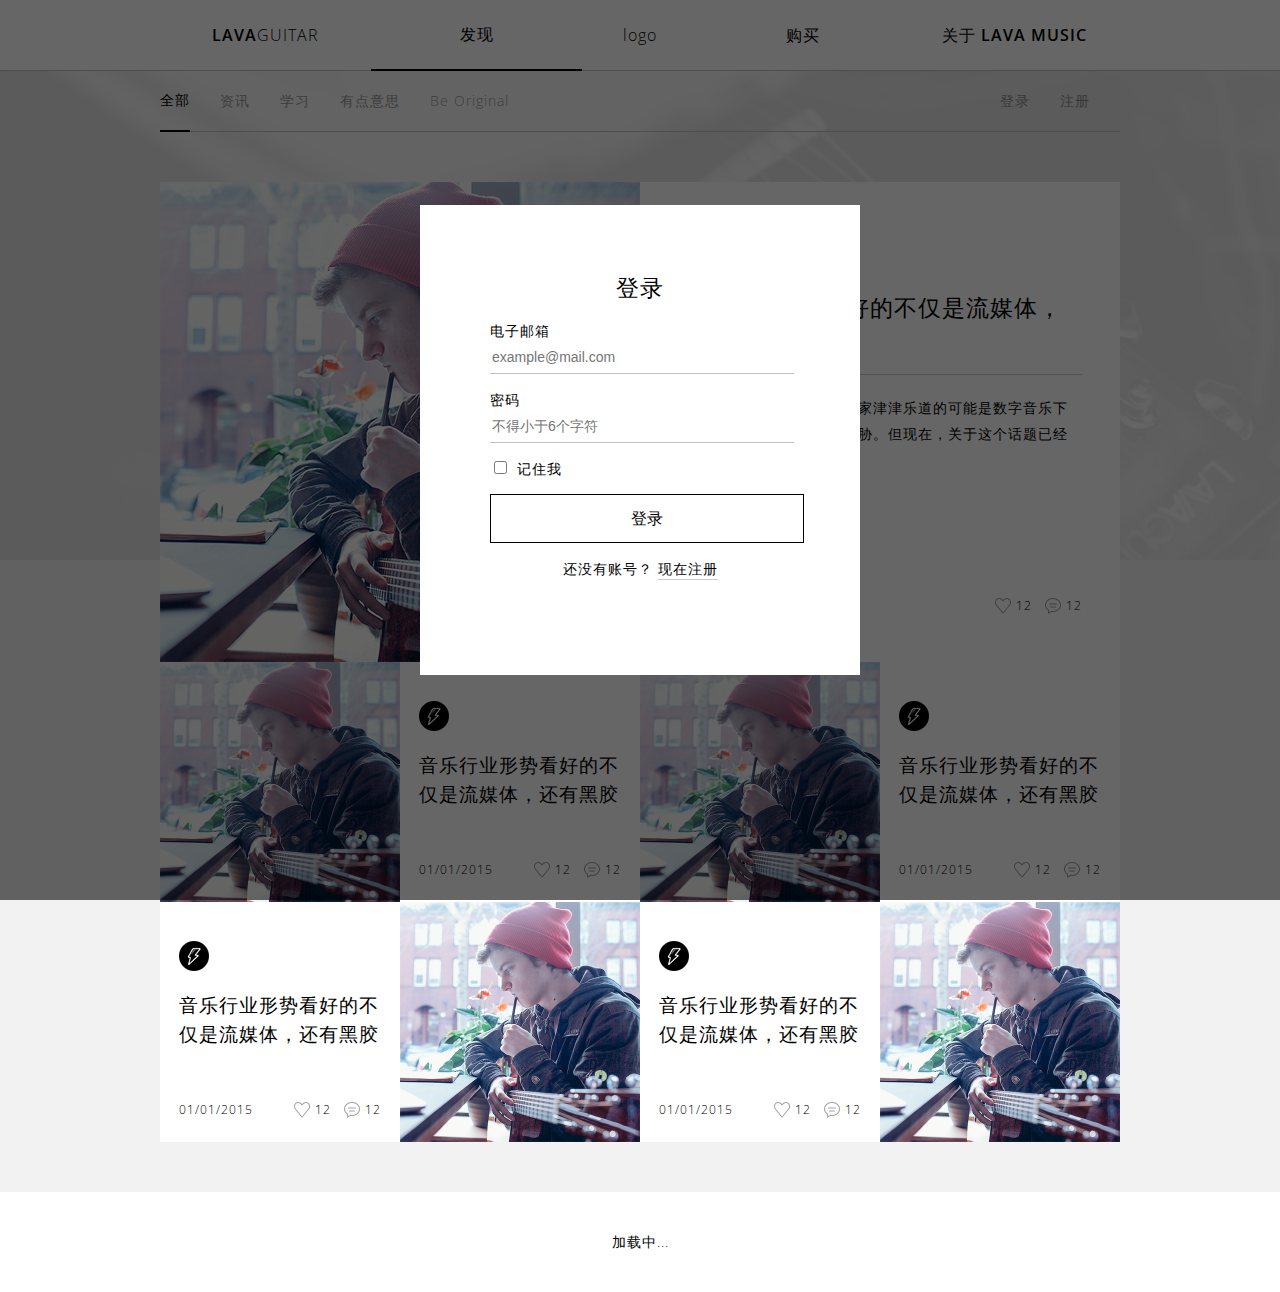
==== explore.html @ b7e8333c "login" ====
<!doctype html>
<html>
  <head>
    <meta charset="utf-8">
    <meta http-equiv="X-UA-Compatible" content="chrome=1">
    <title>Lava</title>

    <link rel="stylesheet" href="stylesheets/styles.css">
    <link rel="stylesheet" type="text/css" href="stylesheets/animate-custom.css" />
    <link href='http://fonts.googleapis.com/css?family=Open+Sans:300,600' rel='stylesheet' type='text/css'>
    <meta name="viewport" content="width=device-width, initial-scale=1, user-scalable=no">
  </head>
  <body>
    <div class="wrapper explore">
      <div class="explore-bg"><img src="img/explore-bg.png"></div>
      <div id="nav">
        <div class="nav-wrap">
          <ul>
            <li><span class="bold">LAVA</span>GUITAR
              <div id="scd-nav">
                <div class="nav-wrap">
                  <ul>
                    <li class="hover">概览</li>
                    <li>设计</li>
                    <li>手感</li>
                    <li>音色</li>
                    <li>专属琴袋</li>
                    <li>详细参数</li>
                  </ul>
                </div>
              </div>
            </li>
            <li class="hover">发现</li>
            <li>logo</li>
            <li>购买</li>
            <li>关于 <span class="bold">LAVA MUSIC</span></li>
          </ul>
        </div>
      </div>

      <div id="tab-nav">
        <div class="nav-wrap">
          <ul>
            <li class="hover">全部</li>
            <li>资讯</li>
            <li>学习</li>
            <li>有点意思</li>
            <li>Be Original</li>
            <li class="btn-signin">注册</li>
            <li class="btn-login">登录</li>
          </ul>
        </div>
      </div>

      <div class="explore-list">
        <ul>
          <li>
          <a href="explore-detail.html">
            <div class="explore-list-pic"><img src="img/explore-pic.png"></div>
            <div class="explore-list-text">
              <div class="ico"><span class="ico-news"></span><span class="ico-study"></span><span class="ico-interesting" style="display:inline-block"></span><span class="ico-original"></span></div>
              <h3>音乐行业形势看好的不仅是流媒体，还有黑胶</h3>
              <div>早几年，说到音乐销售，大家津津乐道的可能是数字音乐下载如何给实体音乐带来了威胁。但现在，关于这个话题已经有了新的变化。</div>
            <div><span class="explore-list-time">01/01/2015</span><span class="explore-list-like">12</span><span class="explore-list-cmt">12</span></div>
          </div>
          </a>
          </li>

          <li>
            <div class="explore-list-pic"><img src="img/explore-pic.png"></div>
            <div class="explore-list-text"><div class="ico"><span class="ico-news"></span><span class="ico-study"></span><span class="ico-interesting" style="display:inline-block"></span><span class="ico-original"></span></div><h3>音乐行业形势看好的不仅是流媒体，还有黑胶</h3>
            <div><span class="explore-list-time">01/01/2015</span><span class="explore-list-like">12</span><span class="explore-list-cmt">12</span></div>
          </div>
          </li>

          <li>
            <div class="explore-list-pic"><img src="img/explore-pic.png"></div>
            <div class="explore-list-text"><div class="ico"><span class="ico-news"></span><span class="ico-study"></span><span class="ico-interesting" style="display:inline-block"></span><span class="ico-original"></span></div><h3>音乐行业形势看好的不仅是流媒体，还有黑胶</h3>
            <div><span class="explore-list-time">01/01/2015</span><span class="explore-list-like">12</span><span class="explore-list-cmt">12</span></div>
          </div>
          </li>

          <li class="pic-right">
            <div class="explore-list-pic"><img src="img/explore-pic.png"></div>
            <div class="explore-list-text"><div class="ico"><span class="ico-news"></span><span class="ico-study"></span><span class="ico-interesting" style="display:inline-block"></span><span class="ico-original"></span></div><h3>音乐行业形势看好的不仅是流媒体，还有黑胶</h3>
            <div><span class="explore-list-time">01/01/2015</span><span class="explore-list-like">12</span><span class="explore-list-cmt">12</span></div>
          </div>
          </li>

          <li class="pic-right">
            <div class="explore-list-pic"><img src="img/explore-pic.png"></div>
            <div class="explore-list-text"><div class="ico"><span class="ico-news"></span><span class="ico-study"></span><span class="ico-interesting" style="display:inline-block"></span><span class="ico-original"></span></div><h3>音乐行业形势看好的不仅是流媒体，还有黑胶</h3>
            <div><span class="explore-list-time">01/01/2015</span><span class="explore-list-like">12</span><span class="explore-list-cmt">12</span></div>
          </div>
          </li>

          <div class="clearfix"></div>
        </ul>
      </div>

      <div class="clearfix"></div>
      <div class="loading">加载中...</div>

      <footer>
      </footer>

    </div>

    <div id="login-wrap">
                    <a class="hiddenanchor" id="toregister"></a>
                    <a class="hiddenanchor" id="tologin"></a>
                    <div id="login-wrapper">
                        <div id="login" class="animate form">
                            <form  action="mysuperscript.php" autocomplete="on"> 
                                <h1>登录</h1> 
                                <p> 
                                    <label for="username" class="uname" data-icon="u" >电子邮箱</label>
                                    <input id="username" name="username" required="required" type="text" placeholder="example@mail.com"/>
                                </p>
                                <p> 
                                    <label for="password" class="youpasswd" data-icon="p">密码</label>
                                    <input id="password" name="password" required="required" type="password" placeholder="不得小于6个字符" /> 
                                </p>
                                <p class="keeplogin"> 
                  <input type="checkbox" name="loginkeeping" id="loginkeeping" value="loginkeeping" /> 
                  <label for="loginkeeping">记住我</label>
                </p>
                                <p class="login button"> 
                                    <input type="submit" value="登录" /> 
                </p>
                                <p class="change_link">
                  还没有账号？
                  <a href="#toregister" class="to_register">现在注册</a>
                </p>
                            </form>
                        </div>

                        <div id="register" class="animate form">
                            <form  action="mysuperscript.php" autocomplete="on"> 
                                <h1>注册</h1> 
                                <p> 
                                    <label for="usernamesignup" class="uname" data-icon="u">昵称</label>
                                    <input id="usernamesignup" name="usernamesignup" required="required" type="text" placeholder="4-30个字符，支持中英文、数字" />
                                </p>
                                <p> 
                                    <label for="emailsignup" class="youmail" data-icon="e" >电子邮箱</label>
                                    <input id="emailsignup" name="emailsignup" required="required" type="email" placeholder="example@mail.com"/> 
                                </p>
                                <p> 
                                    <label for="passwordsignup" class="youpasswd" data-icon="p">密码</label>
                                    <input id="passwordsignup" name="passwordsignup" required="required" type="password" placeholder="不得小于6个字符"/>
                                </p>
                                <p> 
                                    <label for="passwordsignup_confirm" class="youpasswd" data-icon="p">确认密码</label>
                                    <input id="passwordsignup_confirm" name="passwordsignup_confirm" required="required" type="password" placeholder="不得小于6个字符"/>
                                </p>
                                <p class="signin button"> 
                  <input type="submit" value="注册"/> 
                </p>
                                <p class="change_link">  
                  已有账号？
                  <a href="#tologin" class="to_register">立即登录</a>
                </p>
                            </form>
                        </div>
            
                    </div>

    </div>

    <script src="javascripts/scale.fix.js"></script>
    
  </body>


<script type="text/javascript" src="http://www.youziku.com/UserDownFile/jquery.min.js"></script>
<script type="text/javascript" src="http://www.youziku.com/UserDownFile/jquery.md5.js"></script>
<script type="text/javascript"> 
    function youziku46865() {
        var resultStr = $(".Source-Han-Light").text();
        var md5 = "";
        resultStr = Trim(resultStr);
        resultStr = SelectWord(resultStr);
        md5 = $.md5("f2ee2e7e558e4da591a588e9d010a46d"+"Source-Han-Light" + resultStr);
        $.getJSON("http://www.youziku.com/webfont/CSSPOST?jsoncallback=?", { "id": md5, "guid": "f2ee2e7e558e4da591a588e9d010a46d", "type": "5" }, function (json) {
            if (json.result == 0) {/*alert("需要生成");*/
                $.post("http://www.youziku.com/webfont/PostCorsCreateFont", { "name": "Source-Han-Light", "gid": "f2ee2e7e558e4da591a588e9d010a46d", "type": "5", "text": resultStr }, function (json) {
                if (json == "0") { /*alert("参数不对");*/
                } else if (json == "2") {/*alert("超过每日生成字体数的上限");*/
                } else if (json == "3") { /*alert("当前正在生成请稍后");*/
                } else {/*alert("正在生成");*/
                }
            });
            }
            else {/*alert("下载css文件");*/
                loadExtentFile("http://www.youziku.com/webfont/css?id=" + md5 + "&guid=" + "f2ee2e7e558e4da591a588e9d010a46d" + "&type=5");
            }
        });
    }
    (function youziku() {
    if (window.location.href.toString().substring(0, 7) == "file://") {
            // alert("你当前是通过双击打开html文件，进行本地测试的，这样看不到字体效果，一定要通过本地建立的虚拟网站或发布到外网进行测试。详见有字库的使用说明。");
        }else{
        youziku46865();
        }
    })()
</script>

</html>
---- stylesheets/styles.css ----
@import url(https://fonts.googleapis.com/css?family=Lato:300italic,700italic,300,700);

body {
  padding:0;
  margin: 0;
  font:14px/1.5 'Open Sans', "Hiragino Sans GB", "Microsoft Yahei", "Helvetica Neue", Helvetica, Arial, sans-serif;
  color:#000;
  font-weight:300;
  letter-spacing: 1px;
  -webkit-font-smoothing: antialiased;
}

h1, h2, h3, h4, h5, h6 {
  margin:0 0 20px;
  font-weight:300;
}

p, ul, ol, table, pre, dl {
  margin:0 0 20px;
}

h1, h2, h3 {
  line-height:1.1;
}

h1 {
  font-size:40px;
}

h2 {
  font-size: 40px;
  line-height: 50px;
}
h3{
  font-size: 23px;
  line-height:1.5;
}
h4, h5, h6 {
  font-size: 19px;

}

a {
  color:#000;
  text-decoration:none;
  cursor: pointer;
}

a small {
  font-size:11px;
  color:#777;
  margin-top:-0.6em;
  display:block;
}


blockquote {
  border-left:1px solid #e5e5e5;
  margin:0;
  padding:0 0 0 20px;
  font-style:italic;
}

code, pre {
  font-family:Monaco, Bitstream Vera Sans Mono, Lucida Console, Terminal;
  color:#333;
  font-size:12px;
}

pre {
  padding:8px 15px;
  background: #f8f8f8;  
  border-radius:5px;
  border:1px solid #e5e5e5;
  overflow-x: auto;
}

table {
  width:100%;
  border-collapse:collapse;
}

th, td {
  text-align:left;
  padding:5px 10px;
  border-bottom:1px solid #e5e5e5;
}

dt {
  color:#444;
  font-weight:700;
}

th {
  color:#444;
}

textarea{
  border: 1px #c1c1c1 solid;
}

button{
  background: #fff;
  border: 1px #c1c1c1 solid;
}
@media print, screen and (max-width: 960px) {
  
  div.wrapper {
    width:auto;
    margin:0;
  }
  
  header, section, footer {
    float:none;
    position:static;
    width:auto;
  }
  
  header {
    padding-right:320px;
  }
  
  section {
    border:1px solid #e5e5e5;
    border-width:1px 0;
    padding:20px 0;
    margin:0 0 20px;
  }
  
  header a small {
    display:inline;
  }
  
  header ul {
    position:absolute;
    right:50px;
    top:52px;
  }
}

@media print, screen and (max-width: 720px) {
  body {
    word-wrap:break-word;
  }
  
  header {
    padding:0;
  }
  
  header ul, header p.view {
    position:static;
  }
  
  pre, code {
    word-wrap:normal;
  }
}

@media print, screen and (max-width: 480px) {
  body {
    padding:15px;
  }
  
  header ul {
    display:none;
  }
}

@media print {
  body {
    padding:0.4in;
    font-size:12pt;
    color:#444;
  }
}

.bold{
  font-weight: 600;
}

ul{
  margin: 0;
  padding: 0;
  text-indent: 0;
  clear: both;
}

li{
  display: inline-block;
  text-decoration: none;
  float: left;
  cursor: pointer;
}

.clearfix:after {
visibility: hidden;
display: block;
font-size: 0;
content: " ";
clear: both;
height: 0;
}
.clearfix { display: inline-table; }
/* Hides from IE-mac \*/
* html .clearfix { height: 1%; }
.clearfix { display: block; }
/* End hide from IE-mac */


::selection{color:#fff;background:#000;}
 ::-moz-selection{color:#fff;background:#000;}
::-webkit-selection{color:#fff;background:#000;}

/*************************/

.wrapper {
  width:100%;
  margin:0;
}
#nav{
  position: relative;
  text-align: center;
  height: 70px;
  line-height: 70px;
  width: 100%;
  border-bottom: 1px #c1c1c1 solid;
  font-size: 16px;
  background: rgba(255,255,255,0.95);
}
#nav #scd-nav{
  display: none;
  position: absolute;
  top: 71px;
  left: 0;
}
.nav-wrap{
  width: 960px;
  height: 100%;
  margin: 0 auto;
}
#nav > .nav-wrap > ul > li{
  width: 22%;
}
#nav > .nav-wrap > ul > li:nth-child(3){
  width: 12%;
}
#nav  > .nav-wrap > ul > li.hover{
  margin-top: -1px;
  border-bottom: 2px #000 solid;
}
#scd-nav{
  background: rgba(240,240,240,0.9);
  height: 70px;
  line-height: 70px;
  color: #a0a0a0;
  width: 100%;
  font-size: 14px;
  z-index: 99;
}
#scd-nav > .nav-wrap > ul > li{
  padding: 0 30px;
  cursor: pointer;
  -moz-transition: color 0.3s ease-in-out;
  -webkit-transition: color 0.3s ease-in-out;
  -o-transition: color 0.3s ease-in-out;
  transition: color 0.3s ease-in-out;
}
#scd-nav > .nav-wrap > ul > li:hover{
  color: #000;
}
#scd-nav > .nav-wrap > ul > li:nth-child(1){
  margin-left: 30px;
}
#scd-nav .hover{
  color: #000;
}

/******* guitar ******/

.guitar-title{
  height: 200px;
  line-height: 200px;
  width: 100%;
  text-align: center;
  font-size: 34px;
}
.guitar-cover img{
  width: 100%;
}
.guitar-sec{
  overflow: hidden;
  height: 700px;
  width: 100%;
  position: relative;
}
.guitar-sec img{
  position: absolute;
}
.guitar-grey{
  background: #f2f2f2;
}
.guitar-black{
  background: #000;
}
.guitar-sec-topbottom img{
  height: 100%;
}
.sec-content{
  width: 100%;
  height: 100%;
  position: absolute;
}
.sec-wrap{
  width: 960px;
  margin: 0 auto;
}

.guitar-design .sec2 .sec-content{
  width: 460px;
  margin-top: 285px;
}
.guitar-design .sec2 img{
  right: 0;
}

.guitar-design .sec3 .sec-content{
  
  width: 390px;
  margin-top: 100px;
  margin-left: 360px;
  color: #fff;
}
.guitar-design .sec3 img{
  left: 50%;
  margin-left: -640px;
  bottom: 0;
}

.guitar-design .sec4 .sec-content{
  
  width: 520px;
  margin-top: 140px;
  text-align: right;
}
.guitar-design .sec4 img{
  left: 40%;
}


/******explore********/

.explore{
  background: #f2f2f2;
}
.explore-bg{
  width: 100%;
  position: absolute;
}
.explore-bg img{
  width: 100%;
}

#tab-nav{
  position: relative;
  border-bottom: 1px #c1c1c1 solid;
  height: 60px;
  line-height: 60px;
  color: #000;
  width: 960px;
  margin: 0 auto;
  font-size: 14px;
  z-index: 99;
}

.explore-detail #tab-nav{
  border-bottom: 1px rgba(255,255,255,0.5) solid;
  color: #fff;
}
.explore-detail #tab-nav a{
  color: #fff;
  opacity: 0.5;
}

#tab-nav > .nav-wrap > ul > li{
  opacity: 0.4;
  margin-right: 30px;
  cursor: pointer;
  -moz-transition: opacity 0.3s ease-in-out;
  -webkit-transition: opacity 0.3s ease-in-out;
  -o-transition: opacity 0.3s ease-in-out;
  transition: opacity 0.3s ease-in-out;
}
#tab-nav > .nav-wrap > ul > li:hover{
  opacity: 1;
}
#tab-nav > .nav-wrap > ul > li.hover{
  opacity: 1;
  margin-top: -1px;
  border-bottom: 2px #000 solid;
}
.btn-signin{
  float: right;
}
.btn-login{
  float: right;
}
.explore-list{
  width: 960px;
  margin: 50px auto;
  position: relative;
}
.explore-list ul{
  width: 100%;
}
.explore-list ul li{
  width: 50%;
  float: left;
  margin: 0;
  padding: 0;
  background: #fff;
  height: 240px;

}
.explore-list ul li:nth-child(1){
  width: 100%;
  height: 480px;
}
.explore-list ul li .explore-list-pic{
  width: 50%;
  height: 100%;
  float: left;
}
.explore-list ul li.pic-right .explore-list-pic{
  opacity: 1;
  float: right;
}
.explore-list ul li .explore-list-pic img{
  width: 100%;
}
.explore-list ul li .explore-list-text{
  width: 42%;
  margin: 4%;
  height: 82%;
  float: left;
  line-height:1.8;
  position: relative;
}
.explore-list ul li .explore-list-text h3{
  font-size: 19px;
}
.explore-list ul li:nth-child(1) .explore-list-text h3{
  font-size: 23px;
  padding-bottom: 15px;
  border-bottom: 1px #ccc solid;
}
.ico{
  width: 100%;
  height: 30px;
  margin: 20px 0;
}
.ico span{
  height: 30px;
  width: 30px;
  margin-right: 10px;
  display: none;
}
.ico-news{
  background: url('../img/ico-news.png');
}
.ico-study{
  background: url('../img/ico-study.png');
}
.ico-interesting{
  background: url('../img/ico-interesting.png');
}
.ico-original{
  background: url('../img/ico-original.png');
}
.explore-list ul li a{
  height: 100%;
  width: 100%;
  display: block;
}
.explore-list ul li:hover .explore-list-pic{
  opacity: 0.5;
  -moz-transition: opacity 0.2s ease-in-out;
  -webkit-transition: opacity 0.2s ease-in-out;
  -o-transition: opacity 0.2s ease-in-out;
  transition: opacity 0.2s ease-in-out;
}
.explore-list ul li .explore-list-text .explore-list-time{
  position: absolute;
  bottom: 0;
  left: 0;
  font-size: 12px;
line-height: 16px;
}
.explore-list ul li .explore-list-text .explore-list-like{
  position: absolute;
  bottom: 0;
  right: 50px;
  font-size: 12px;
  line-height: 16px;
}
.explore-list ul li .explore-list-text .explore-list-cmt{
  position: absolute;
  bottom: 0;
  right: 0;
  font-size: 12px;
line-height: 16px;
}
.explore-list ul li .explore-list-text .explore-list-like:before{
  width: 16px;
  height: 16px;
  position: relative;
 float: left;
  display: block;
  background: url('../img/ico-like.png');
  content: " ";
  margin-right: 5px;
}
.explore-list ul li .explore-list-text .explore-list-cmt:before{
  width: 16px;
  height: 16px;
  position: relative;
  display: block;
 float: left;
  background: url('../img/ico-cmt.png');
  content: " ";
  margin-right: 5px;
}
.loading{
  height: 100px;
  width: 100%;
  text-align: center;
  line-height: 100px;
  background: #fff;
}




/*detail*/

.article{
  position: relative;
  width: 960px;
  margin: 120px auto;
}
.article-title{
  color: #fff;
  height: 325px;
  margin-bottom: 50px;
}

.article-title .time{
  font-size: 28px;
  font-weight: 600;
}
.article-title .title{
  font-size: 30px;
}
.like{
  font-size: 12px;
  line-height: 16px;
  display: inline-block;
  margin-right: 10px;
}
.cmt{
  font-size: 12px;
  line-height: 16px;
  display: inline-block;
}
.like:before{
  width: 16px;
  height: 16px;
  position: relative;
  float: left;
  display: block;
  background: url('../img/ico-like.png');
  content: " ";
  margin-right: 5px;
}
.cmt:before{
  width: 16px;
  height: 16px;
  position: relative;
  display: block;
  float: left;
  background: url('../img/ico-cmt.png');
  content: " ";
  margin-right: 5px;
}
.article-title-fix{

  width: 200px;
  position: absolute;
  border-top: 1px #c1c1c1 solid;
  padding-top:10px;
}
.time,
.title{
  font-size: 18px;
}
.share{
  padding:10px 0;
}
.article-wrap{
  line-height: 28px;
  width: 480px;
  left: 240px;
  position: absolute;
}
.page {
  height: 150px;
  width: 100%;
  border-top: 1px #c1c1c1 solid;
  border-bottom: 1px #c1c1c1 solid;
}
.page .title{
  width: 80%;
  margin-right: 20%;
}
.page .next .title{
  margin-right: 0%;
  margin-left: 20%
}
.page .prev{
  width: 50%;
  float: left;
}

.page .next{
  width: 50%;
  float: right;
  text-align: right;
}
.page .time{
  margin-top: 10px;
}
.page .title{
  height: 60px;
}
.comment{
  margin: 30px 0 100px 0;
}
.comment .avatar{
  width: 55px;
  height: 55px;
  border-radius: 50%;
  overflow: hidden;
  margin-right: 15px;
  float: left;
}
.comment .comment-li{
  float: left;
  width: 410px;
}
.comment-list {
  border-top: 1px #c1c1c1 solid;
}
.comment-list li{
  padding: 20px 0;
  border-bottom: 1px #c1c1c1 solid;
}


.cmt-write{
  margin: 20px 0;

}

.cmt-write textarea{
  width: 390px;
  padding: 10px;
}

.cmt-write button{
  height: 32px;
  width: 100px;
  border-radius: 16px;
  margin-top: 10px;
  font:14px/1.5 'Open Sans', "Hiragino Sans GB", "Microsoft Yahei", "Helvetica Neue", Helvetica, Arial, sans-serif;
}

/*********login********/

#login-wrapper{
  width: 100%;
  height: 100%;
  position: fixed;
  background: rgba(0,0,0,0.6);
  top:0;
  left: 0;
  z-index: 999;
}
#login, #register{
  width: 300px;
  height: 330px;
  padding: 70px;
  position: absolute;
  left: 50%;
  top: 50%;
  margin: -245px 0 0 -220px;
  background: #fff;
}
#register{
  width: 300px;
  height:400px;
  padding: 60px 70px;
  margin: -270px 0 0 -220px;
}
#login-wrapper h1{
  font-size: 23px;
  text-align: center;
}
#login-wrapper p{
  margin: 0 0 15px;
}

/**** advanced input styling ****/
/* placeholder */
::-webkit-input-placeholder  { 

}
input:-moz-placeholder,
textarea:-moz-placeholder{ 

} 
input {
  outline: none;
}

/* all the input except submit and checkbox */
#login-wrapper input:not([type="checkbox"]){
  -webkit-appearance: textfield;
  -webkit-box-sizing: content-box;
    -moz-box-sizing : content-box;
         box-sizing : content-box;
  -webkit-transition: all 0.2s linear;
     -moz-transition: all 0.2s linear;
       -o-transition: all 0.2s linear;
          transition: all 0.2s linear;
  display: block;
  border: 0;
  border-bottom: 1px #c1c1c1 solid;
  height: 30px;
  line-height: 30px;
  width: 100%;
  font-size: 14px;
}
#login-wrapper input:not([type="checkbox"]):active,
#login-wrapper input:not([type="checkbox"]):focus{
  border-bottom: 1px solid #000;
} 


/*styling both submit buttons */
#login-wrapper p.button input{
  width: 100%;
  cursor: pointer;
  font-size: 16px;  
  border: 1px solid #000; 
  height: 45px;
  line-height:45px;
  background: #fff;
}
#login-wrapper p.button input:hover{
  background: #000;
  color: #fff;
}
#login-wrapper p.button input:active,
#login-wrapper p.button input:focus{
  background: #000;
  color: #fff;
  position: relative;
}
p.login.button,
p.signin.button{
  text-align: right;
  margin: 5px 0;
}


/* styling the checkbox "keep me logged in"*/
.keeplogin{
  margin-top: -5px;
}
.keeplogin input,
.keeplogin label{
  display: inline-block;
  font-size: 14px;  
}
.keeplogin input#loginkeeping{
  margin-right: 5px;
}
.keeplogin label{
  width: 80%;
}


/*styling the links to change from one form to another */

p.change_link{
  text-align: center;
}
#login-wrapper p.change_link a {
  display: inline-block;
  border-bottom: 1px #ccc solid;
  -webkit-transition: color 0.2s linear;
  -moz-transition: color 0.2s  linear;
  -o-transition: color 0.2s linear;
  -ms-transition: color 0.2s  linear;
  transition: color 0.2s  linear;
}
#login-wrapper p.change_link a:hover {
  color: #ccc;
}
#login-wrapper p.change_link a:active{
  color: #ccc;
}
/** Styling both forms **/
#register{  
  z-index: 21;
  opacity: 0;
}
#login{
  z-index: 22;
}
#toregister:target ~ #login-wrapper #register,
#tologin:target ~ #login-wrapper #login{
  z-index: 22;
  -webkit-animation-name: fadeInLeft;
  -moz-animation-name: fadeInLeft;
  -ms-animation-name: fadeInLeft;
  -o-animation-name: fadeInLeft;
  animation-name: fadeInLeft;
  -webkit-animation-delay: .1s;
  -moz-animation-delay: .1s;
  -o-animation-delay: .1s;
  -ms-animation-delay: .1s;
  animation-delay: .1s;
}
#toregister:target ~ #login-wrapper #login,
#tologin:target ~ #login-wrapper #register{
  -webkit-animation-name: fadeOutLeft;
  -moz-animation-name: fadeOutLeft;
  -ms-animation-name: fadeOutLeft;
  -o-animation-name: fadeOutLeft;
  animation-name: fadeOutLeft;
}

/** the actual animation, credit where due : http://daneden.me/animate/ ***/
.animate{
  -webkit-animation-duration: 0.5s;
  -webkit-animation-timing-function: ease;
  -webkit-animation-fill-mode: both;
  
  -moz-animation-duration: 0.5s;
  -moz-animation-timing-function: ease;
  -moz-animation-fill-mode: both;
  
  -o-animation-duration: 0.5s;
  -o-animation-timing-function: ease;
  -o-animation-fill-mode: both;
  
  -ms-animation-duration: 0.5s;
  -ms-animation-timing-function: ease;
  -ms-animation-fill-mode: both;
  
  animation-duration: 0.5s;
  animation-timing-function: ease;
  animation-fill-mode: both;
}
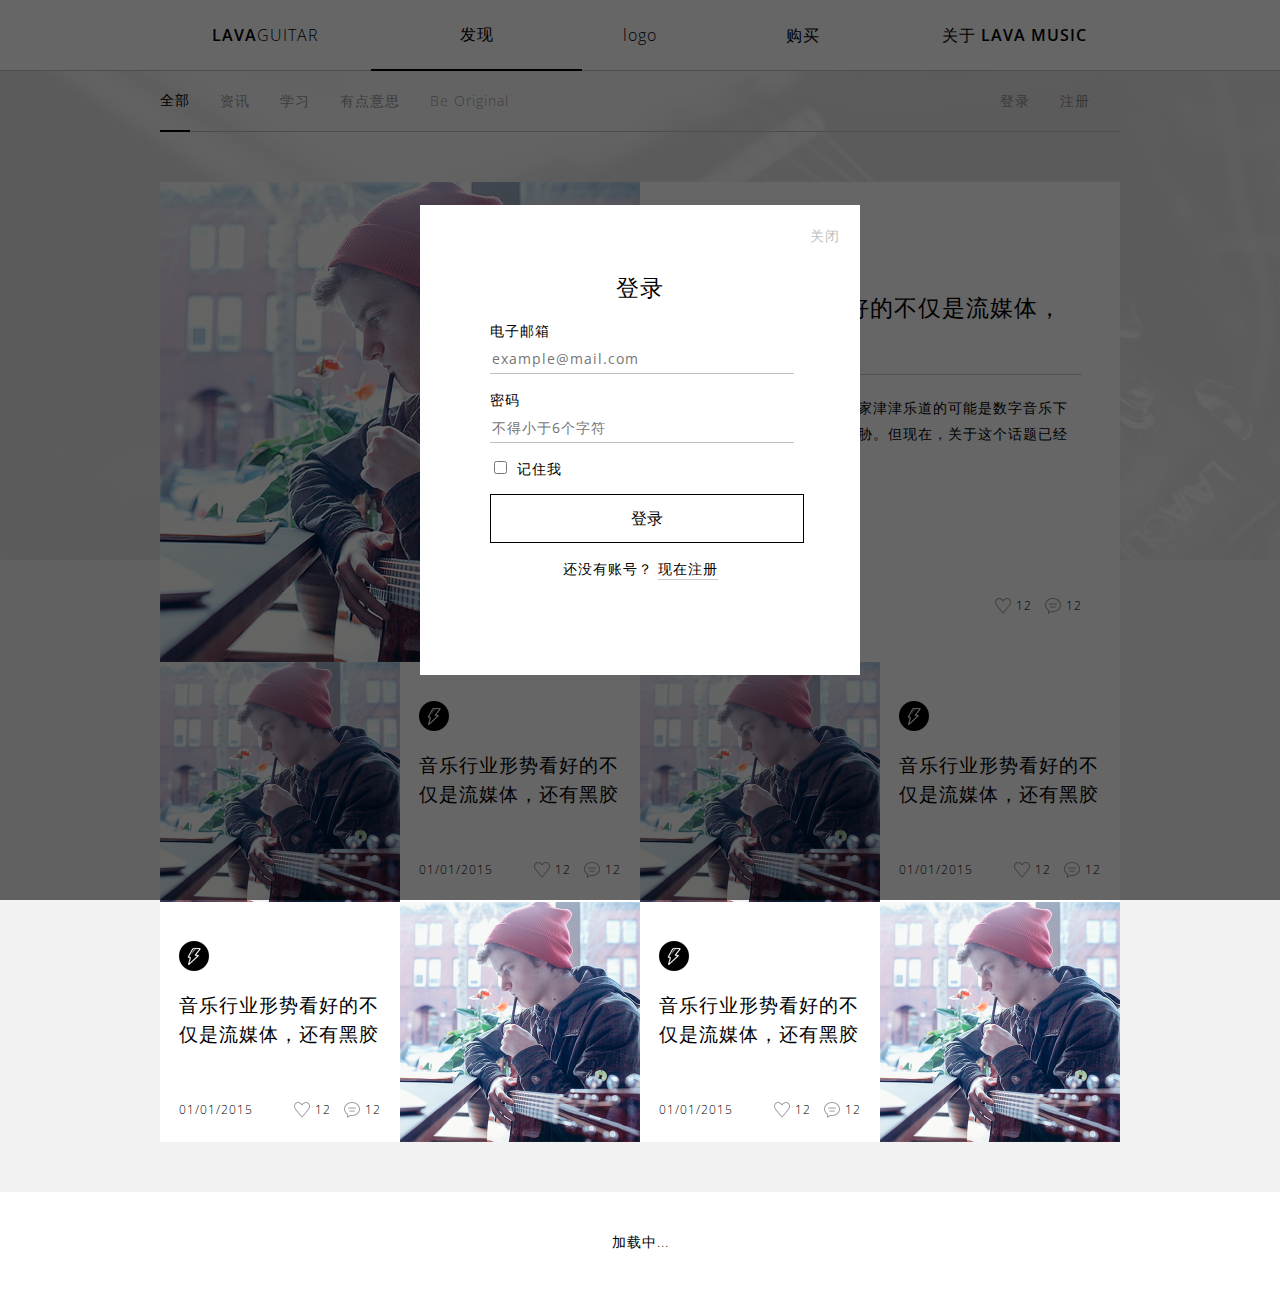
==== commit 60553574: "lava" ====
--- a/explore.html
+++ b/explore.html
@@ -106,7 +106,7 @@
 
     </div>
 
-    <div id="login-wrap">
+    <div id="login-wrap" class="Source-Han-Light">
                     <a class="hiddenanchor" id="toregister"></a>
                     <a class="hiddenanchor" id="tologin"></a>
                     <div id="login-wrapper">
@@ -133,6 +133,7 @@
                   <a href="#toregister" class="to_register">现在注册</a>
                 </p>
                             </form>
+                            <span class="loginclose">关闭</span>
                         </div>
 
                         <div id="register" class="animate form">
@@ -162,6 +163,7 @@
                   <a href="#tologin" class="to_register">立即登录</a>
                 </p>
                             </form>
+                            <span class="loginclose">关闭</span>
                         </div>
             
                     </div>
--- a/stylesheets/styles.css
+++ b/stylesheets/styles.css
@@ -722,10 +722,14 @@
 /* placeholder */
 ::-webkit-input-placeholder  { 
 
+  font:14px/1.5 'Open Sans', "Hiragino Sans GB", "Microsoft Yahei", "Helvetica Neue", Helvetica, Arial, sans-serif;
+  letter-spacing: 1px;
 }
 input:-moz-placeholder,
 textarea:-moz-placeholder{ 
 
+  font:14px/1.5 'Open Sans', "Hiragino Sans GB", "Microsoft Yahei", "Helvetica Neue", Helvetica, Arial, sans-serif;
+  letter-spacing: 1px;
 } 
 input {
   outline: none;
@@ -737,17 +741,18 @@
   -webkit-box-sizing: content-box;
     -moz-box-sizing : content-box;
          box-sizing : content-box;
-  -webkit-transition: all 0.2s linear;
-     -moz-transition: all 0.2s linear;
-       -o-transition: all 0.2s linear;
-          transition: all 0.2s linear;
+  -webkit-transition: all 0.2s ease-in-out;
+     -moz-transition: all 0.2s ease-in-out;
+       -o-transition: all 0.2s ease-in-out;
+          transition: all 0.2s ease-in-out;
   display: block;
   border: 0;
   border-bottom: 1px #c1c1c1 solid;
-  height: 30px;
+  height: 26px;
   line-height: 30px;
   width: 100%;
   font-size: 14px;
+margin-top: 4px;
 }
 #login-wrapper input:not([type="checkbox"]):active,
 #login-wrapper input:not([type="checkbox"]):focus{
@@ -807,11 +812,11 @@
 #login-wrapper p.change_link a {
   display: inline-block;
   border-bottom: 1px #ccc solid;
-  -webkit-transition: color 0.2s linear;
-  -moz-transition: color 0.2s  linear;
-  -o-transition: color 0.2s linear;
-  -ms-transition: color 0.2s  linear;
-  transition: color 0.2s  linear;
+  -webkit-transition: color 0.2s ease-in-out;
+  -moz-transition: color 0.2s  ease-in-out;
+  -o-transition: color 0.2s ease-in-out;
+  -ms-transition: color 0.2s  ease-in-out;
+  transition: color 0.2s  ease-in-out;
 }
 #login-wrapper p.change_link a:hover {
   color: #ccc;
@@ -853,25 +858,39 @@
 /** the actual animation, credit where due : http://daneden.me/animate/ ***/
 .animate{
   -webkit-animation-duration: 0.5s;
-  -webkit-animation-timing-function: ease;
+  -webkit-animation-timing-function: ease-in-out;
   -webkit-animation-fill-mode: both;
   
   -moz-animation-duration: 0.5s;
-  -moz-animation-timing-function: ease;
+  -moz-animation-timing-function: ease-in-out;
   -moz-animation-fill-mode: both;
   
   -o-animation-duration: 0.5s;
-  -o-animation-timing-function: ease;
+  -o-animation-timing-function: ease-in-out;
   -o-animation-fill-mode: both;
   
   -ms-animation-duration: 0.5s;
-  -ms-animation-timing-function: ease;
+  -ms-animation-timing-function: ease-in-out;
   -ms-animation-fill-mode: both;
   
   animation-duration: 0.5s;
-  animation-timing-function: ease;
+  animation-timing-function: ease-in-out;
   animation-fill-mode: both;
 }
 
-
-
+.loginclose{
+  position: absolute;
+  top: 20px;
+  right: 20px;
+  color: #c1c1c1;
+  cursor: pointer;
+  -webkit-transition: color 0.2s ease-in-out;
+  -moz-transition: color 0.2s  ease-in-out;
+  -o-transition: color 0.2s ease-in-out;
+  -ms-transition: color 0.2s  ease-in-out;
+  transition: color 0.2s  ease-in-out;
+}
+.loginclose:hover{
+  color: #000;
+}
+
